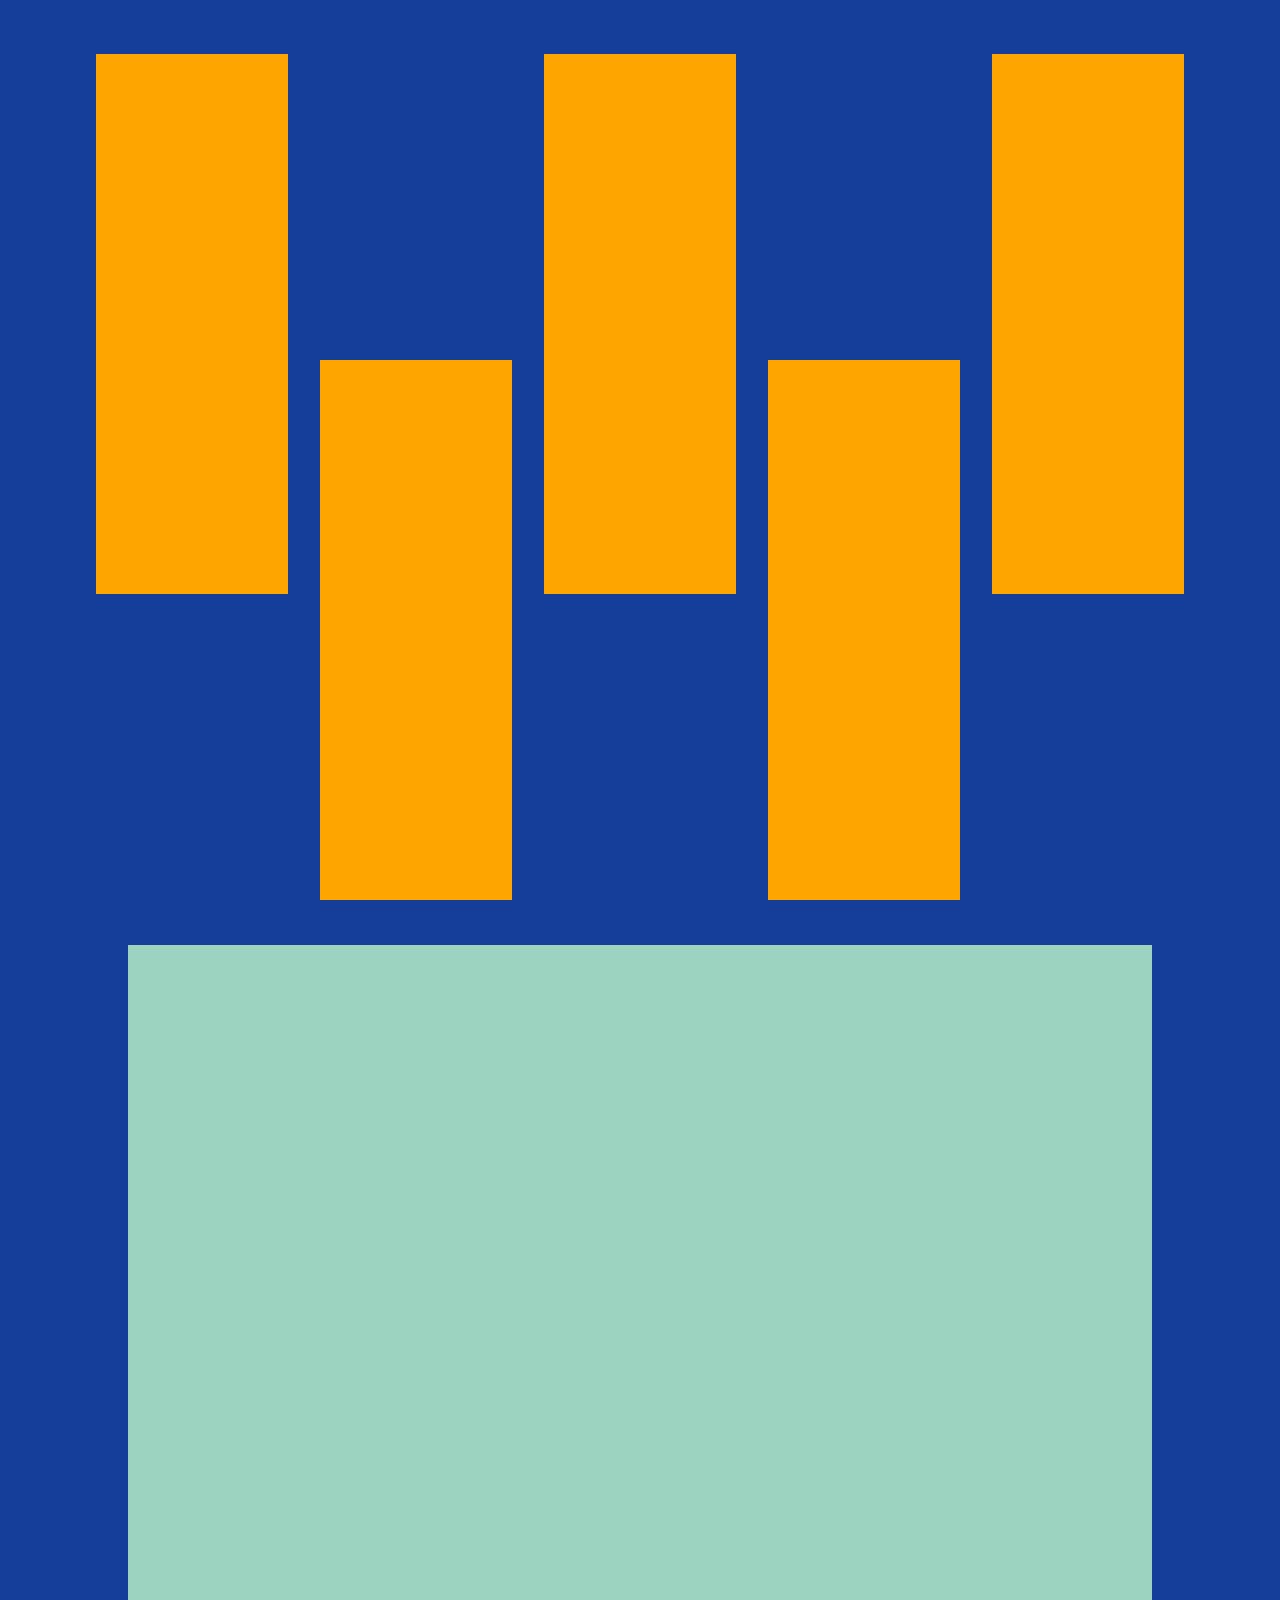
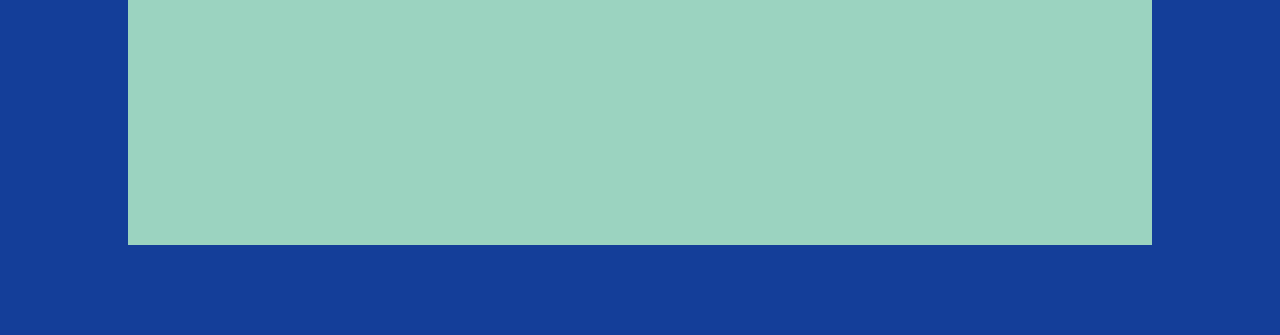
==== index.html @ 8fd8b470 "Add files via upload" ====
<!DOCTYPE html>

<html lang="en">

    <head>

        <meta charset="UTF-8">
        <meta name="viewport" content="width=device-width, initial-scale=1.0">

        <link rel="stylesheet" href="style.css">
        <script src="script.js" defer></script>

        <title>boilerplate</title>
    </head>

    <body>

    <div class="box">
        <div id="top"></div>
        <div id="bottom"></div>
        <div id="top"></div>
        <div id="bottom"></div>
        <div id="top"></div>

        
    </div>
    
    <div class="big"></div>





    </body>

</html>
---- style.css ----
*{
    box-sizing: border-box;
    margin: 0;
    background-color: rgb(20, 62, 153);
}

:root{
    --col01: rgb(0,0,0);
    --col01: rgb(80,80,80);
    --col01: rgb(160,160,160);
    --col01: rgb(240,240,240);
    --border: solid 4px var(--col02);
}

h1{
    border: var(--border);
    color: var(--col02);
    border-radius: 10000000000px;
}

h2{
    border: var(--border);
    background-image: linear-gradient(to left,var(--col02), var(--col03));
    background-image: linear-gradient(red, blue);
}

.box{
    display: flex;
    flex-wrap: nowrap;
    height: 30vh;
    gap: 2rem;
    justify-content: center;
    
}

.box > div{
    background-color: orange;
    width: 15%;
    
}

#top{
    height: 60vh;
    margin-top: 6vh;
}

#bottom{
    height: 60vh;
    margin-top: 40vh;
}

.big{
    background-color: rgb(155, 211, 192);
    width: 80%;
    height: 100vh;
    margin-top: 75vh;
    margin-left: auto;
    margin-right: auto;
    margin-bottom: 10vh;
}
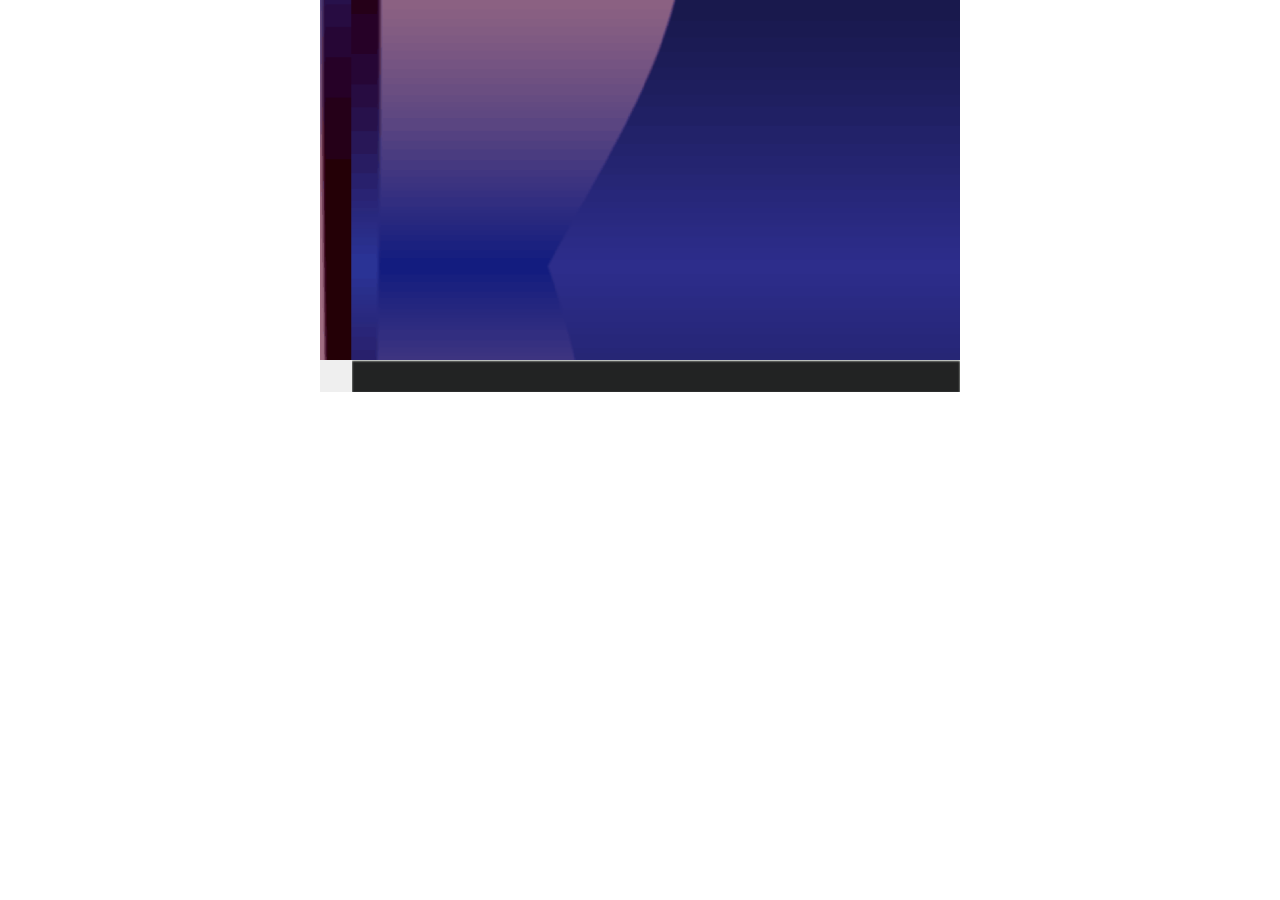
==== commit c8098b15: "Add files via upload" ====
--- a/index.html
+++ b/index.html
@@ -1,36 +1,59 @@
-<!DOCTYPE html>
-
-<html lang="en">
-
-    <head>
-
-        <meta charset="UTF-8">
-        <meta name="viewport" content="width=device-width, initial-scale=1.0">
-
-        <link rel="stylesheet" href="style.css">
-        <script src="script.js" defer></script>
-
-        <title>boilerplate</title>
-    </head>
-
-    <body>
-
-    <div class="box">
-        <div id="top"></div>
-        <div id="bottom"></div>
-        <div id="top"></div>
-        <div id="bottom"></div>
-        <div id="top"></div>
-
-        
-    </div>
-    
-    <div class="big"></div>
-
-
-
-
-
-    </body>
-
+<!DOCTYPE html>
+
+<!-- YOU NEED TO INCLUDE THE FOLLOWING HTML SOMEWHERE IN YOUR DESIGN -->
+
+<!-- 
+<p class="attribution">
+  "<a target="_blank" rel="noopener noreferrer" href="https://freesound.org/people/Erokia/sounds/516902">Ambient Wave 56 - (MSfxP7 - 78)</a>" by 
+  <a target="_blank" rel="noopener noreferrer" href="https://freesound.org/people/Erokia">Erokia</a> is licensed under 
+  <a target="_blank" rel="noopener noreferrer" href="https://creativecommons.org/licenses/by-nc/4.0/?ref=openverse">CC BY-NC 4.0 
+    <img src="https://mirrors.creativecommons.org/presskit/icons/cc.svg" style="height: 1em; margin-right: 0.125em; display: inline;"></img>
+    <img src="https://mirrors.creativecommons.org/presskit/icons/by.svg" style="height: 1em; margin-right: 0.125em; display: inline;"></img>
+    <img src="https://mirrors.creativecommons.org/presskit/icons/nc.svg" style="height: 1em; margin-right: 0.125em; display: inline;"></img>
+  </a>. 
+</p> 
+-->
+
+<html lang="en">
+
+  <head>
+
+    <meta charset="utf-8" name="viewport" content="width=device-width, initial-scale=1.0">
+    <title>CHANGE ME</title>
+    <!-- please add a favicon -->
+    <link rel="stylesheet" href="style.css">
+    <script src="playerControls.js" defer></script>
+
+  </head>
+
+  <body>
+
+    <!-- this element holds all of the media player -->
+    <div class="audio-player-wrapper">
+      <!-- this element holds the audio element and the overlay -->
+      <div class="audio-element-wrapper">
+
+        <!-- This is just an image placeholder, feel free to replace or not -->
+        <img id="heroImage" src="./bg-band.png" alt="">
+
+        <audio id="audioElement" controls>
+          <source src="https://thelongesthumstore.sgp1.cdn.digitaloceanspaces.com/IM-2250/erokia_ambient-wave-56-msfxp7-78.mp3" type="audio/mp3">
+        </audio>
+
+        <img id="audioPlayOverlay" src="./icons/play.svg">
+
+      </div>
+      <!-- this element holds all of the custom controls -->
+      <div class="audio-controls-wrapper" id="controlsWrapper">
+
+        <button class="audio-control-button" id="playButton"></button>
+
+        <progress class="audio-progress-bar" id="progressBar" value="0"></progress>
+
+      </div>
+
+    </div>
+
+  </body>
+
 </html>--- a/style.css
+++ b/style.css
@@ -1,60 +1,122 @@
-*{
-    box-sizing: border-box;
-    margin: 0;
-    background-color: rgb(20, 62, 153);
-}
-
-:root{
-    --col01: rgb(0,0,0);
-    --col01: rgb(80,80,80);
-    --col01: rgb(160,160,160);
-    --col01: rgb(240,240,240);
-    --border: solid 4px var(--col02);
-}
-
-h1{
-    border: var(--border);
-    color: var(--col02);
-    border-radius: 10000000000px;
-}
-
-h2{
-    border: var(--border);
-    background-image: linear-gradient(to left,var(--col02), var(--col03));
-    background-image: linear-gradient(red, blue);
-}
-
-.box{
-    display: flex;
-    flex-wrap: nowrap;
-    height: 30vh;
-    gap: 2rem;
-    justify-content: center;
-    
-}
-
-.box > div{
-    background-color: orange;
-    width: 15%;
-    
-}
-
-#top{
-    height: 60vh;
-    margin-top: 6vh;
-}
-
-#bottom{
-    height: 60vh;
-    margin-top: 40vh;
-}
-
-.big{
-    background-color: rgb(155, 211, 192);
-    width: 80%;
-    height: 100vh;
-    margin-top: 75vh;
-    margin-left: auto;
-    margin-right: auto;
-    margin-bottom: 10vh;
+*{
+  box-sizing: border-box;
+  background-origin: border-box;
+  margin: 0;
+}
+
+/* Basis for colour palette comes from 1bit Monitor Glow Palette by Polyducks */
+/* https://lospec.com/palette-list/1bit-monitor-glow */
+/* you're welcome to change the colours if you want or any of the other general page style */
+:root{
+  --col-01:#222323;
+  --col-02:#f0f6f0;
+  --col-03:#5252ff;
+  --col-04:#b6e878;
+  --col-05:#bcbdbc;
+  --col-06:#6f6f6f;
+  --border: 1px solid var(--col-02);
+}
+
+.audio-player-wrapper{
+  display: flex;
+  flex-direction: column;
+  width: 50%;
+  margin: 0 auto;
+}
+
+/* becuase I want to overlay the play icon on the audio they need to be in their own wrapper */
+.audio-element-wrapper{
+  display: grid;
+  grid-template-columns: 1fr;
+  grid-template-rows: 1fr;
+}
+
+#audioElement{
+  width: 100%;
+  grid-column: 1/2;
+  grid-row: 1/2;
+}
+
+#heroImage{
+  width: 100%;
+  grid-column: 1/2;
+  grid-row: 1/2;
+}
+
+#audioPlayOverlay{
+  width: 8rem;
+  height: 8rem;
+  grid-column: 1/2;
+  grid-row: 1/2;
+  justify-self: center;
+  align-self: center;
+  opacity: 0.6;
+  pointer-events: none;
+  display: none;
+}
+
+.audio-controls-wrapper{
+  display: flex;
+  justify-content: center;
+}
+/* this overwrites the above display:flex - something which is then undone when the JS loads */
+#controlsWrapper{
+  display: none;
+}
+
+.audio-control-button{
+  width: 2rem;
+  height: 2rem;
+  padding: .1rem;
+  border: none;
+  cursor: pointer;
+}
+.audio-control-button:hover{
+  background-color: var(--col-05);
+}
+.audio-control-button:active{
+  background-color: var(--col-06);
+}
+.button-icon{
+  pointer-events: none;
+}
+
+#playButton{
+  background-image: url('./icons/play.svg');
+}
+
+.audio-progress-bar{
+  /* Reset the default appearance */
+  -webkit-appearance: none;
+  -moz-appearance: none;
+  appearance: none;
+  border: none;
+  height: 2rem;
+  flex-grow: 1;
+  cursor: pointer;
+  background-color: var(--col-01);
+  box-shadow: 0 1px 2px var(--col-02) inset;
+}
+::-moz-progress-bar {
+  background-color: var(--col-02);
+}
+
+::-webkit-progress-bar {
+  background-color: var(--col-01);
+  box-shadow: 0 1px 2px var(--col-02) inset;
+}
+::-webkit-progress-value {
+  background-color: var(--col-02);
+}
+
+.timeline-loading{
+  background-image: -moz-repeating-linear-gradient(45deg, var(--col-03) 0% 2%, transparent 2% 4%, red 4%);
+  background-size: 200% 100%;
+  animation: loadingAnimation 4s linear infinite;
+}
+
+@keyframes loadingAnimation {
+  100%{
+    background-position: 50% 0%;
+  }
 }